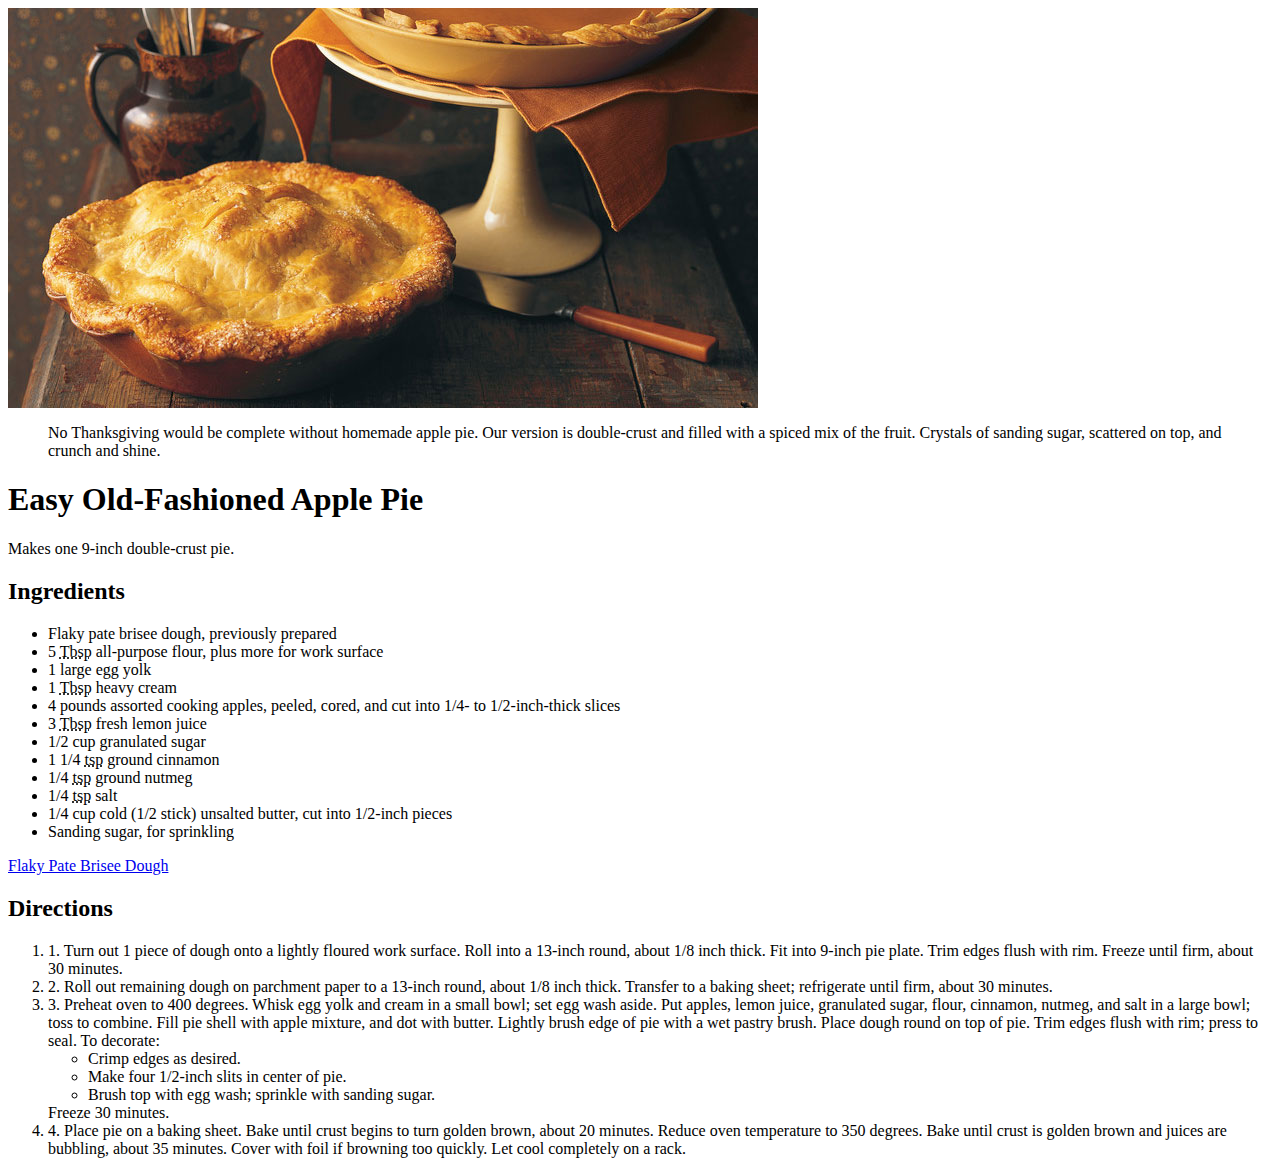
==== assignment-3/index.html @ c35f1473 "finished deliniate" ====
<html lang="en-US"</html>
<html>
  <head>
<meta charset="UTF-8">
<meta name="this page is about an apple pie recipe">
<meta name "Michael Oguine">
  <title>Apple Pie Recipe</title>
</head>

<img src="./images/apple-pie.jpg">
<blockquote>
No Thanksgiving would be complete without homemade apple pie. Our version is double-crust and filled with a spiced mix of the fruit. Crystals of sanding sugar, scattered on top, and crunch and shine.
</blockquote>

<h1>Easy Old-Fashioned Apple Pie</h1>

<p>
  Makes one 9-inch double-crust pie.
</p>

<h2>Ingredients</h2>

<ul>
  <li>Flaky pate brisee dough, previously prepared</li>
  <li>5 <abbr title="Tablespoon">Tbsp</abbr> all-purpose flour, plus more for work surface</li>
  <li>1 large egg yolk</li>
  <li>1 <abbr title="Tablespoon">Tbsp</abbr> heavy cream</li>
  <li>4 pounds assorted cooking apples, peeled, cored, and cut into 1/4- to 1/2-inch-thick slices</li>
  <li>3 <abbr title="Tablespoon">Tbsp</abbr> fresh lemon juice</li>
  <li>1/2 cup granulated sugar</li>
  <li>1 1/4 <abbr title="Teaspoon">tsp</abbr> ground cinnamon</li>
  <li>1/4 <abbr title="Teaspoon">tsp</abbr> ground nutmeg</li>
  <li>1/4 <abbr title="Teaspoon">tsp</abbr> salt</li>
  <li>1/4 cup cold (1/2 stick) unsalted butter, cut into 1/2-inch pieces</li>
  <li>Sanding sugar, for sprinkling</li>
</ul>

<a href="./web-dev-hw/assignment-3/index.html">Flaky Pate Brisee Dough</a>

<h2>Directions</h2>

<ol>
  <li>1. Turn out 1 piece of dough onto a lightly floured work surface. Roll into a 13-inch round, about 1/8 inch thick. Fit into 9-inch pie plate. Trim edges flush with rim. Freeze until firm, about 30 minutes.</li>
  <li>2. Roll out remaining dough on parchment paper to a 13-inch round, about 1/8 inch thick. Transfer to a baking sheet; refrigerate until firm, about 30 minutes.</li>
  <li>3. Preheat oven to 400 degrees. Whisk egg yolk and cream in a small bowl; set egg wash aside. Put apples, lemon juice, granulated sugar, flour, cinnamon, nutmeg, and salt in a large bowl; toss to combine. Fill pie shell with apple mixture, and dot with butter. Lightly brush edge of pie with a wet pastry brush. Place dough round on top of pie. Trim edges flush with rim; press to seal. To decorate:
<ul>
    <li>Crimp edges as desired.</li>
    <li>Make four 1/2-inch slits in center of pie.</li>
    <li>Brush top with egg wash; sprinkle with sanding sugar.</li>
  </ul>
  
Freeze 30 minutes.</li>
<li>4. Place pie on a baking sheet. Bake until crust begins to turn golden brown, about 20 minutes. Reduce oven temperature to 350 degrees. Bake until crust is golden brown and juices are bubbling, about 35 minutes. Cover with foil if browning too quickly. Let cool completely on a rack.</li>
</ol>
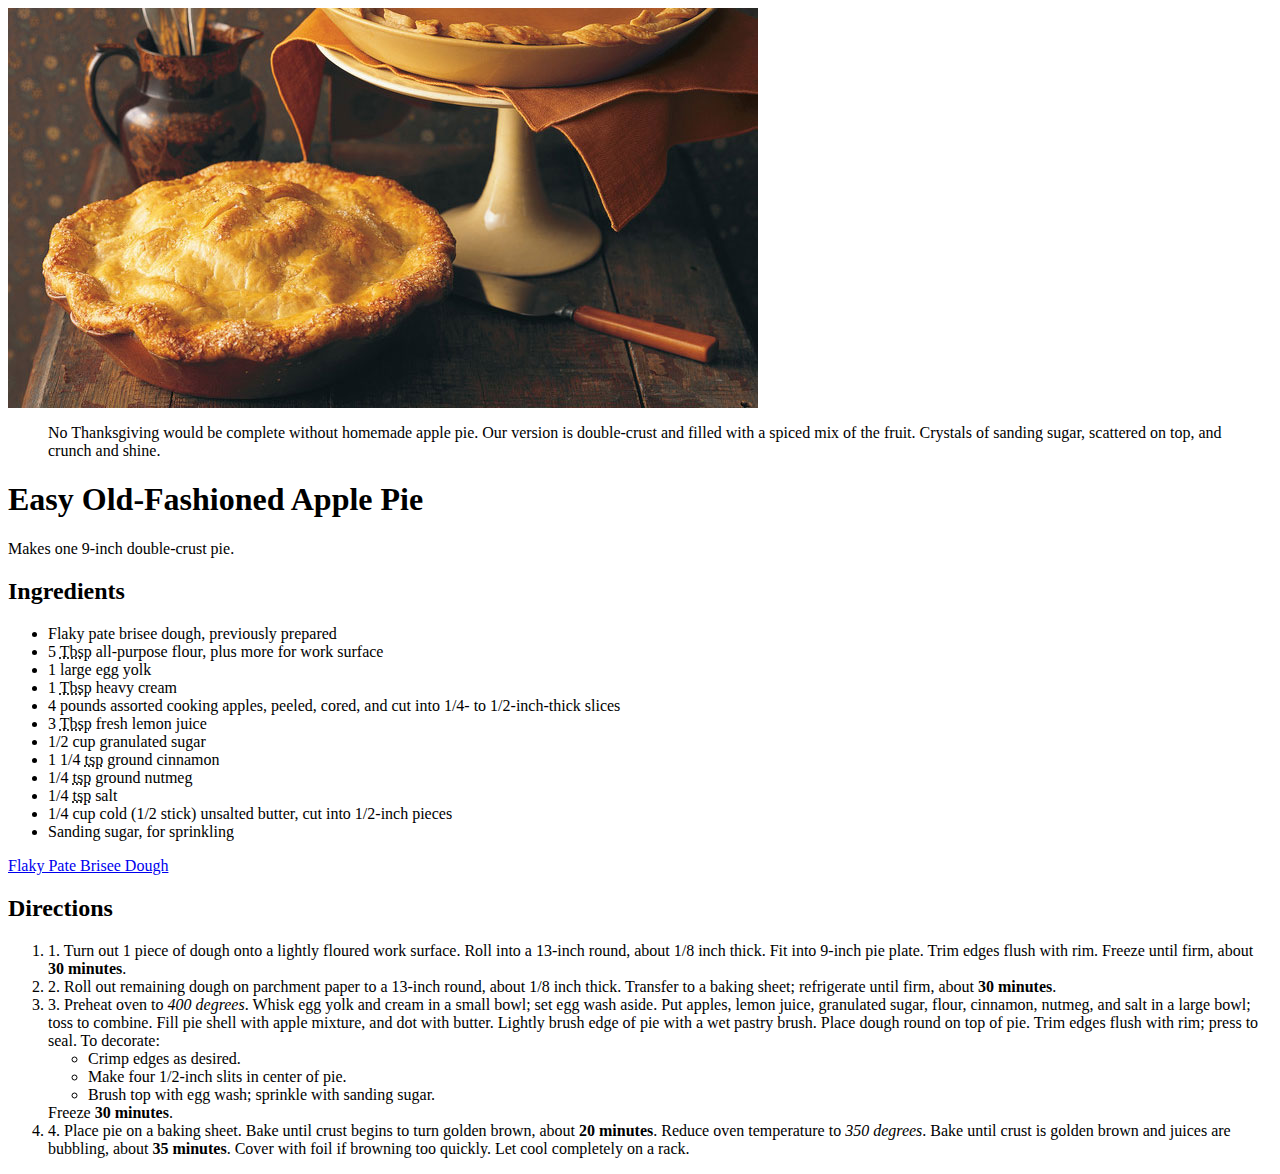
==== commit abb19391: "bold and i" ====
--- a/assignment-3/index.html
+++ b/assignment-3/index.html
@@ -40,15 +40,15 @@
 <h2>Directions</h2>
 
 <ol>
-  <li>1. Turn out 1 piece of dough onto a lightly floured work surface. Roll into a 13-inch round, about 1/8 inch thick. Fit into 9-inch pie plate. Trim edges flush with rim. Freeze until firm, about 30 minutes.</li>
-  <li>2. Roll out remaining dough on parchment paper to a 13-inch round, about 1/8 inch thick. Transfer to a baking sheet; refrigerate until firm, about 30 minutes.</li>
-  <li>3. Preheat oven to 400 degrees. Whisk egg yolk and cream in a small bowl; set egg wash aside. Put apples, lemon juice, granulated sugar, flour, cinnamon, nutmeg, and salt in a large bowl; toss to combine. Fill pie shell with apple mixture, and dot with butter. Lightly brush edge of pie with a wet pastry brush. Place dough round on top of pie. Trim edges flush with rim; press to seal. To decorate:
+  <li>1. Turn out 1 piece of dough onto a lightly floured work surface. Roll into a 13-inch round, about 1/8 inch thick. Fit into 9-inch pie plate. Trim edges flush with rim. Freeze until firm, about <b>30 minutes</b>.</li>
+  <li>2. Roll out remaining dough on parchment paper to a 13-inch round, about 1/8 inch thick. Transfer to a baking sheet; refrigerate until firm, about <b>30 minutes</b>.</li>
+  <li>3. Preheat oven to <i>400 degrees</i>. Whisk egg yolk and cream in a small bowl; set egg wash aside. Put apples, lemon juice, granulated sugar, flour, cinnamon, nutmeg, and salt in a large bowl; toss to combine. Fill pie shell with apple mixture, and dot with butter. Lightly brush edge of pie with a wet pastry brush. Place dough round on top of pie. Trim edges flush with rim; press to seal. To decorate:
 <ul>
     <li>Crimp edges as desired.</li>
     <li>Make four 1/2-inch slits in center of pie.</li>
     <li>Brush top with egg wash; sprinkle with sanding sugar.</li>
   </ul>
-  
-Freeze 30 minutes.</li>
-<li>4. Place pie on a baking sheet. Bake until crust begins to turn golden brown, about 20 minutes. Reduce oven temperature to 350 degrees. Bake until crust is golden brown and juices are bubbling, about 35 minutes. Cover with foil if browning too quickly. Let cool completely on a rack.</li>
+
+Freeze <b>30 minutes</b>.</li>
+<li>4. Place pie on a baking sheet. Bake until crust begins to turn golden brown, about <b>20 minutes</b>. Reduce oven temperature to <i>350 degrees</i>. Bake until crust is golden brown and juices are bubbling, about <b>35 minutes</b>. Cover with foil if browning too quickly. Let cool completely on a rack.</li>
 </ol>
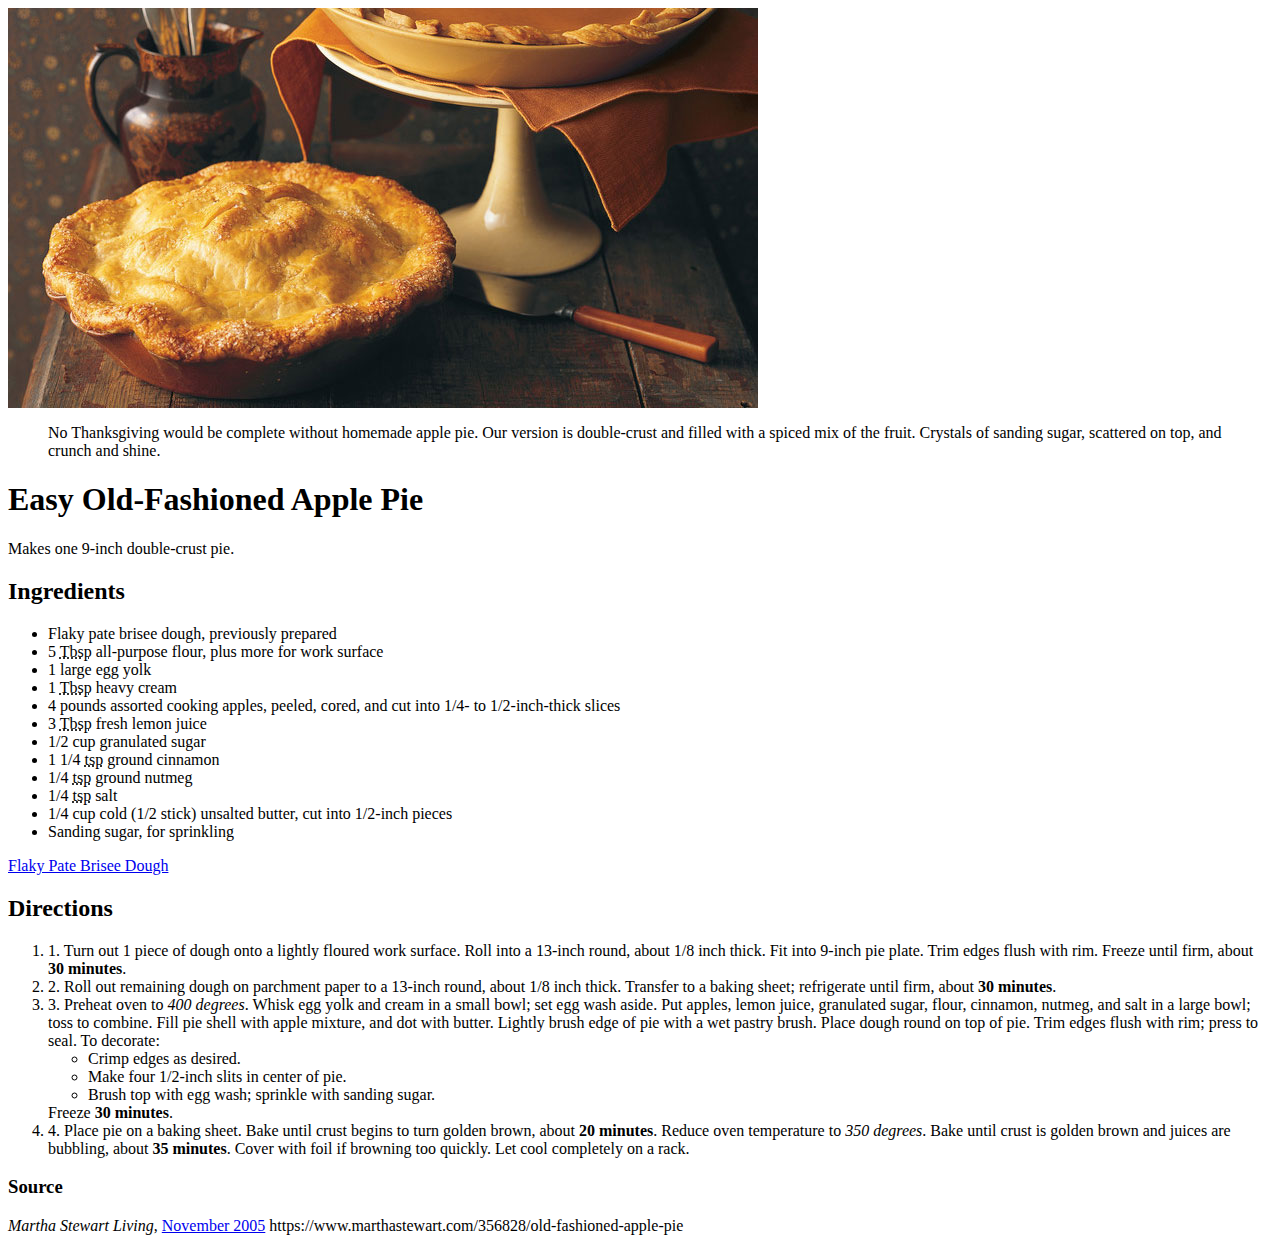
==== commit e2a3e669: "link target" ====
--- a/assignment-3/index.html
+++ b/assignment-3/index.html
@@ -52,3 +52,10 @@
 Freeze <b>30 minutes</b>.</li>
 <li>4. Place pie on a baking sheet. Bake until crust begins to turn golden brown, about <b>20 minutes</b>. Reduce oven temperature to <i>350 degrees</i>. Bake until crust is golden brown and juices are bubbling, about <b>35 minutes</b>. Cover with foil if browning too quickly. Let cool completely on a rack.</li>
 </ol>
+
+<h3>Source</h3>
+
+<p><cite>Martha Stewart Living</cite>, <a href="https://www.marthastewart.com/356828/old-fashioned-apple-pie" target="blank">November 2005</a>
+https://www.marthastewart.com/356828/old-fashioned-apple-pie</p>
+
+<p>
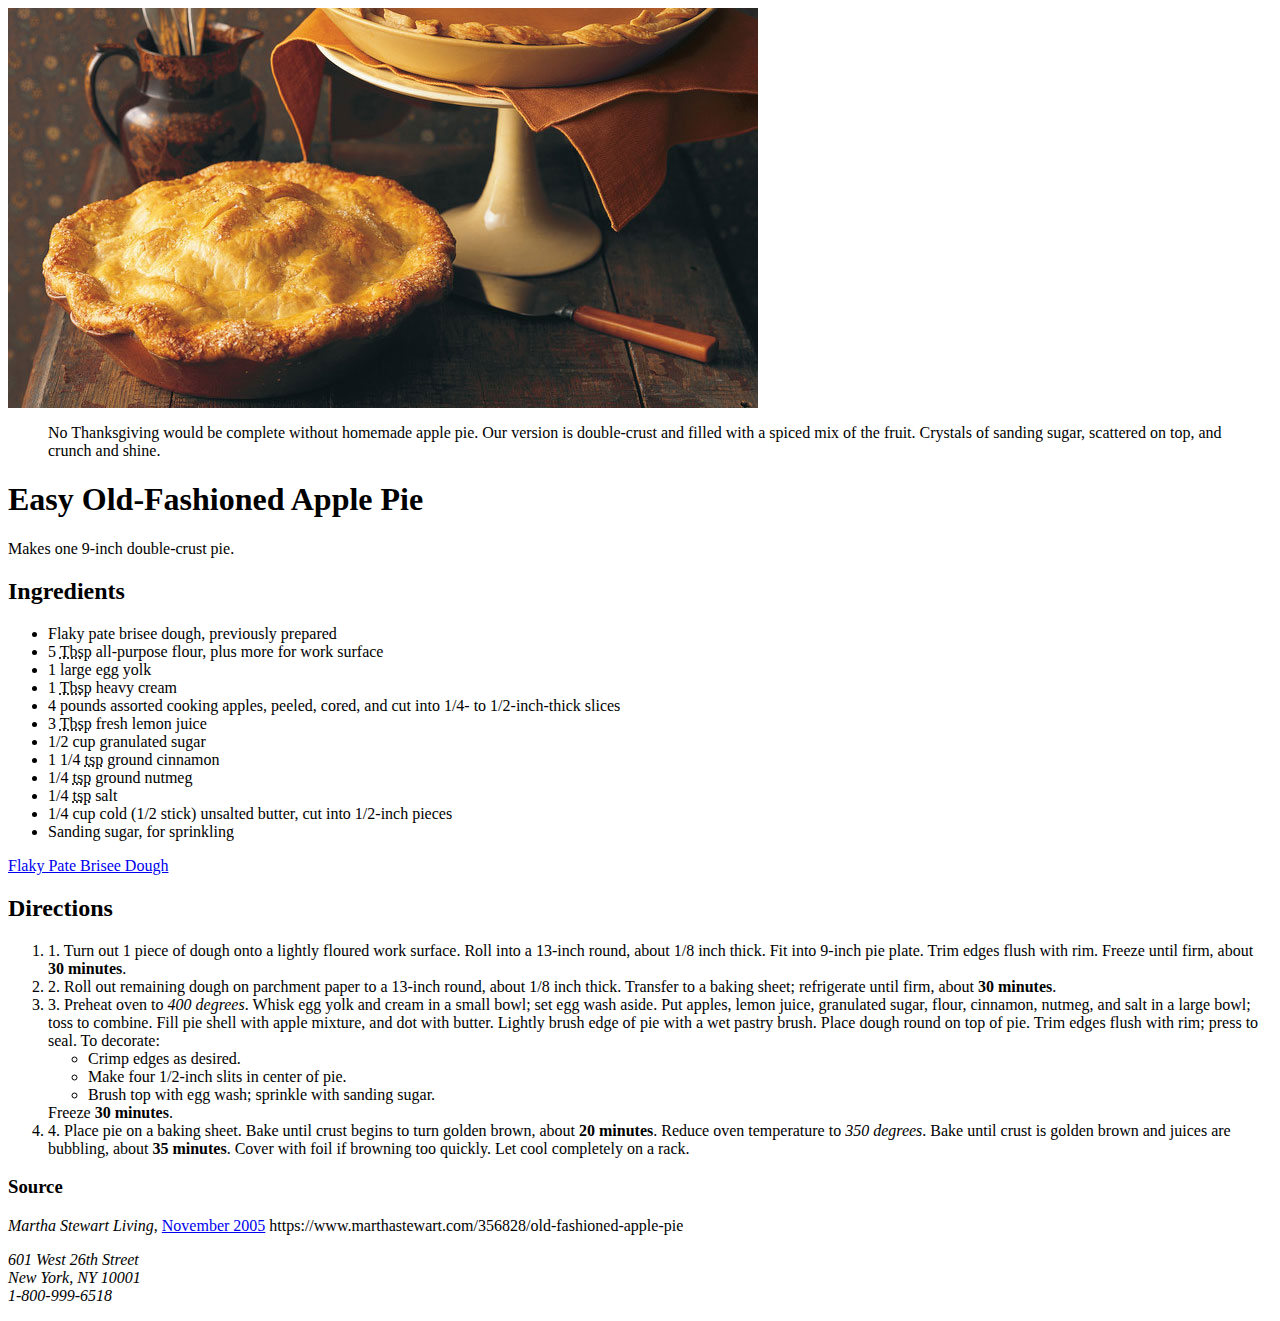
==== commit 33f5ed91: "email" ====
--- a/assignment-3/index.html
+++ b/assignment-3/index.html
@@ -58,4 +58,9 @@
 <p><cite>Martha Stewart Living</cite>, <a href="https://www.marthastewart.com/356828/old-fashioned-apple-pie" target="blank">November 2005</a>
 https://www.marthastewart.com/356828/old-fashioned-apple-pie</p>
 
-<p>
+<address>
+  601 West 26th Street<br />
+New York, NY 10001<br />
+1-800-999-6518<br />
+</address>
+<p><a href="mailto:mlvcustserv@cdsfulfillment.com"></a></p>
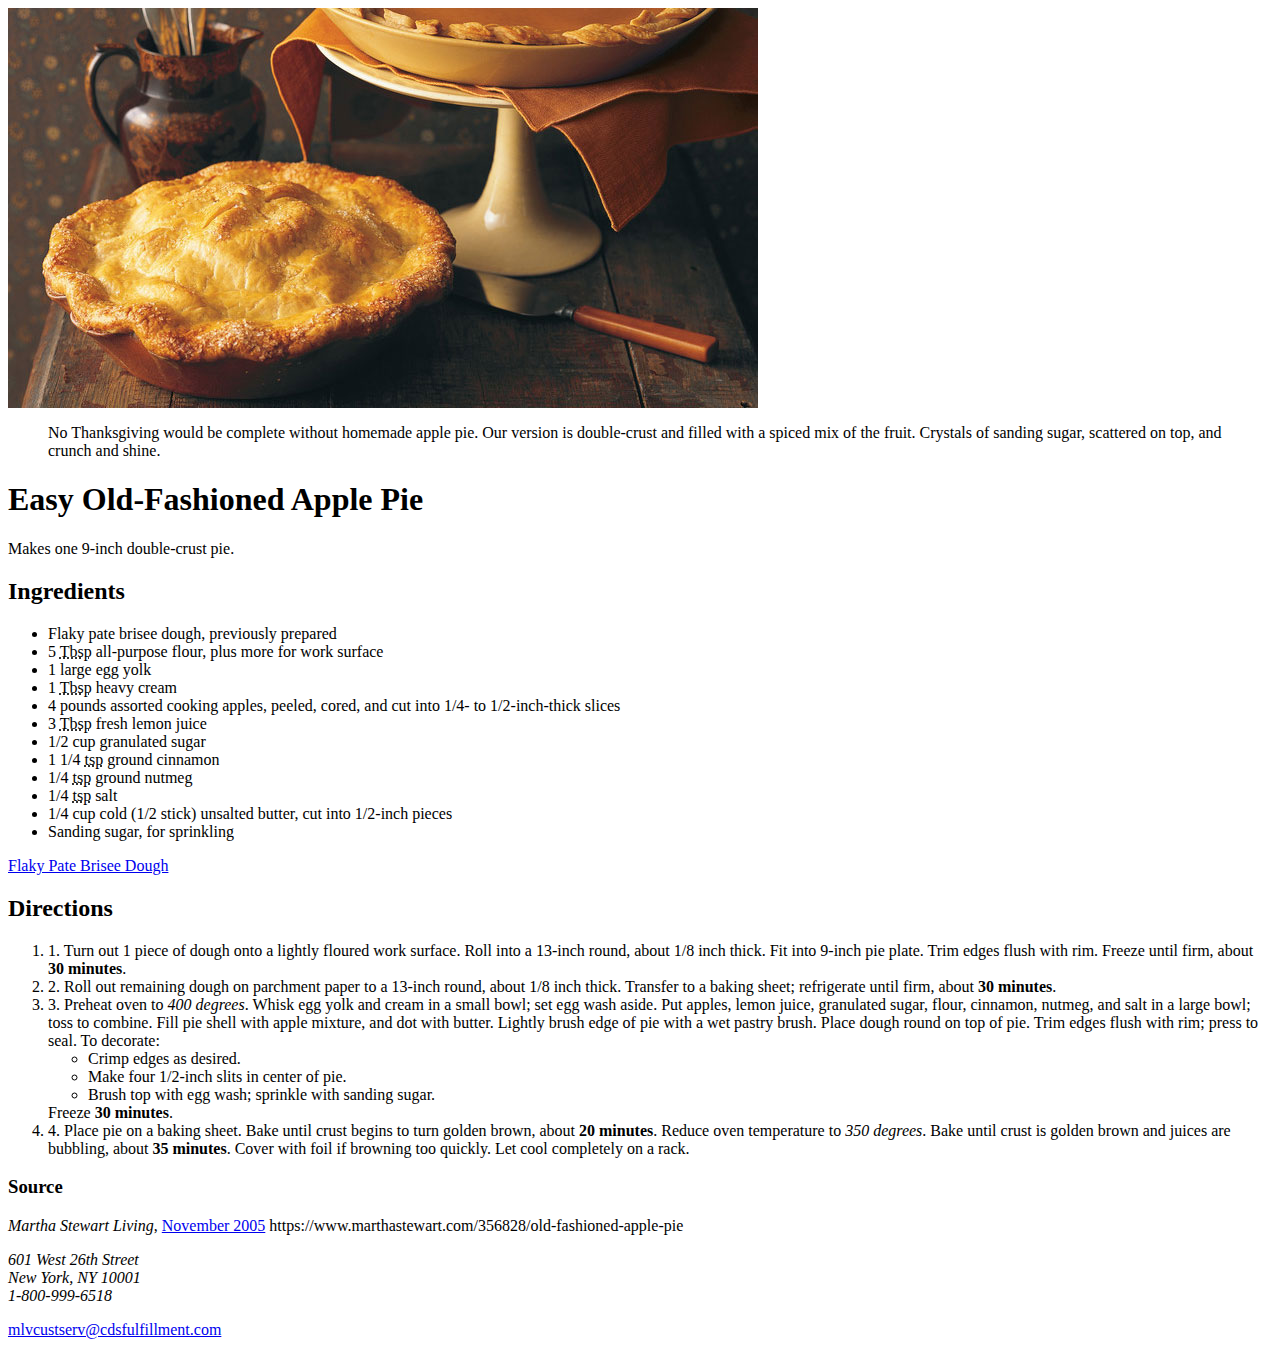
==== commit dce9f821: "email" ====
--- a/assignment-3/index.html
+++ b/assignment-3/index.html
@@ -63,4 +63,6 @@
 New York, NY 10001<br />
 1-800-999-6518<br />
 </address>
-<p><a href="mailto:mlvcustserv@cdsfulfillment.com"></a></p>
+
+<p><a href="mailto:mlvcustserv@cdsfulfillment.com">mlvcustserv@cdsfulfillment.com
+</a></p>
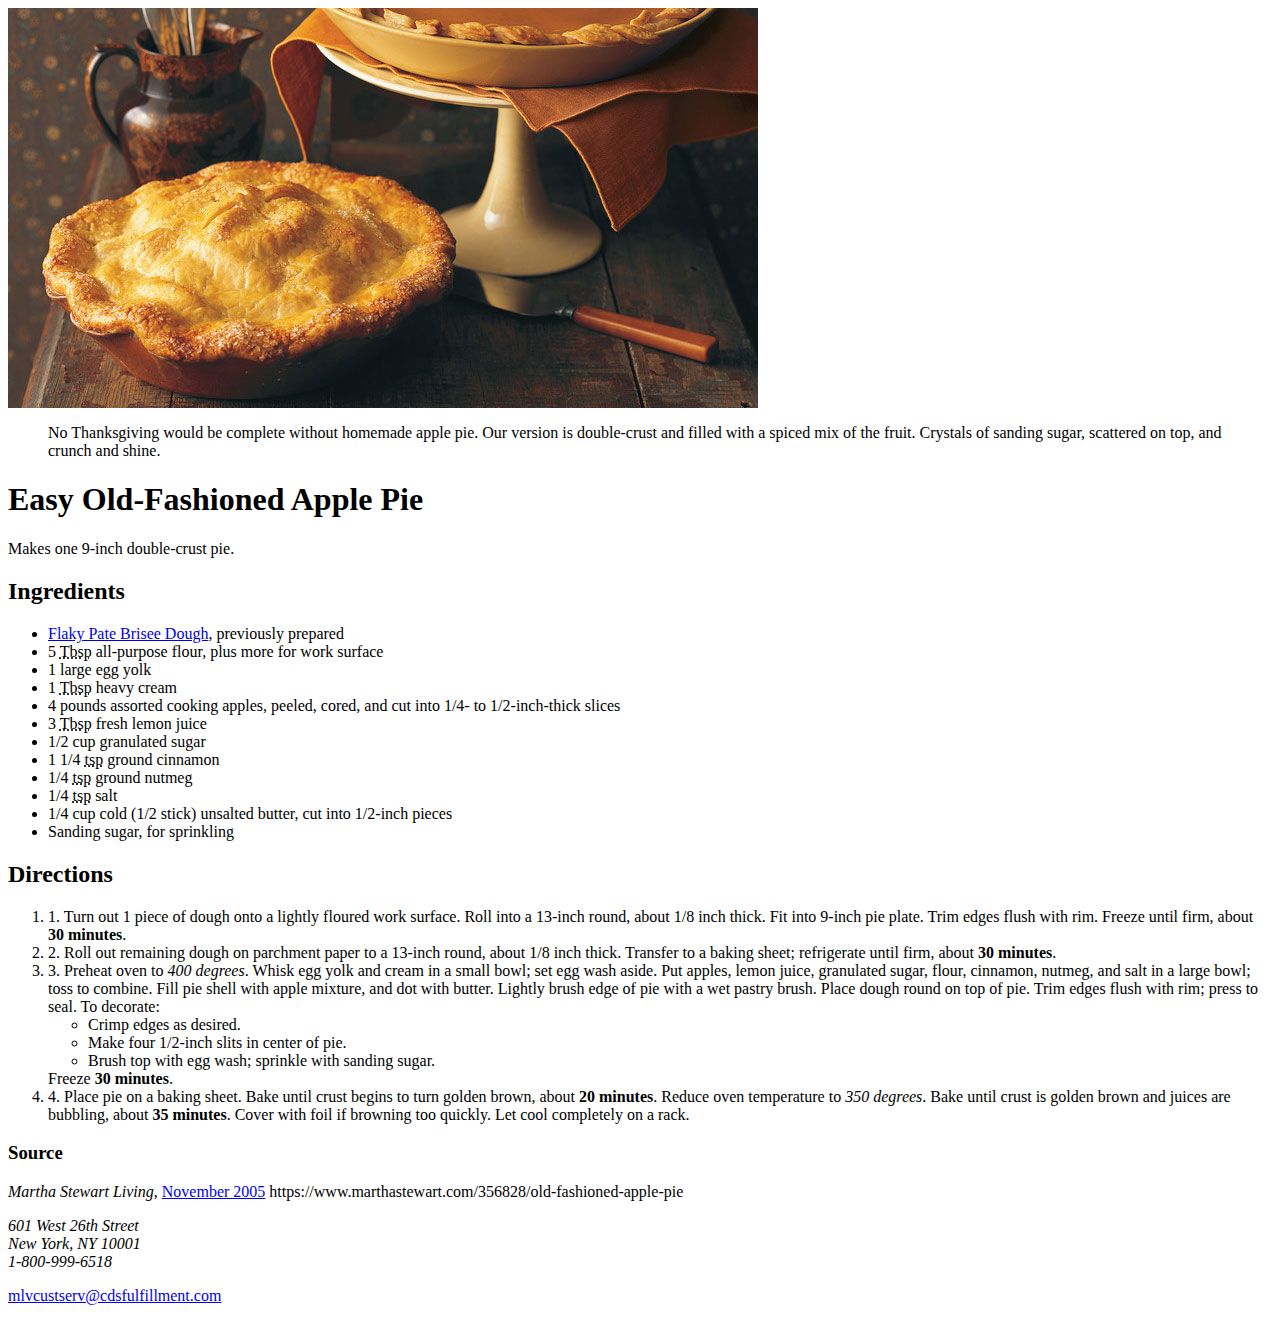
==== commit 7da4a8c1: "kamping" ====
--- a/assignment-3/index.html
+++ b/assignment-3/index.html
@@ -21,7 +21,7 @@
 <h2>Ingredients</h2>
 
 <ul>
-  <li>Flaky pate brisee dough, previously prepared</li>
+  <li><a href="./pages/crust.html">Flaky Pate Brisee Dough</a>, previously prepared</li>
   <li>5 <abbr title="Tablespoon">Tbsp</abbr> all-purpose flour, plus more for work surface</li>
   <li>1 large egg yolk</li>
   <li>1 <abbr title="Tablespoon">Tbsp</abbr> heavy cream</li>
@@ -35,7 +35,7 @@
   <li>Sanding sugar, for sprinkling</li>
 </ul>
 
-<a href="./web-dev-hw/assignment-3/index.html">Flaky Pate Brisee Dough</a>
+
 
 <h2>Directions</h2>
 
@@ -66,3 +66,4 @@
 
 <p><a href="mailto:mlvcustserv@cdsfulfillment.com">mlvcustserv@cdsfulfillment.com
 </a></p>
+<!-- Be proud of yourself. This was tough but we made it. -->
